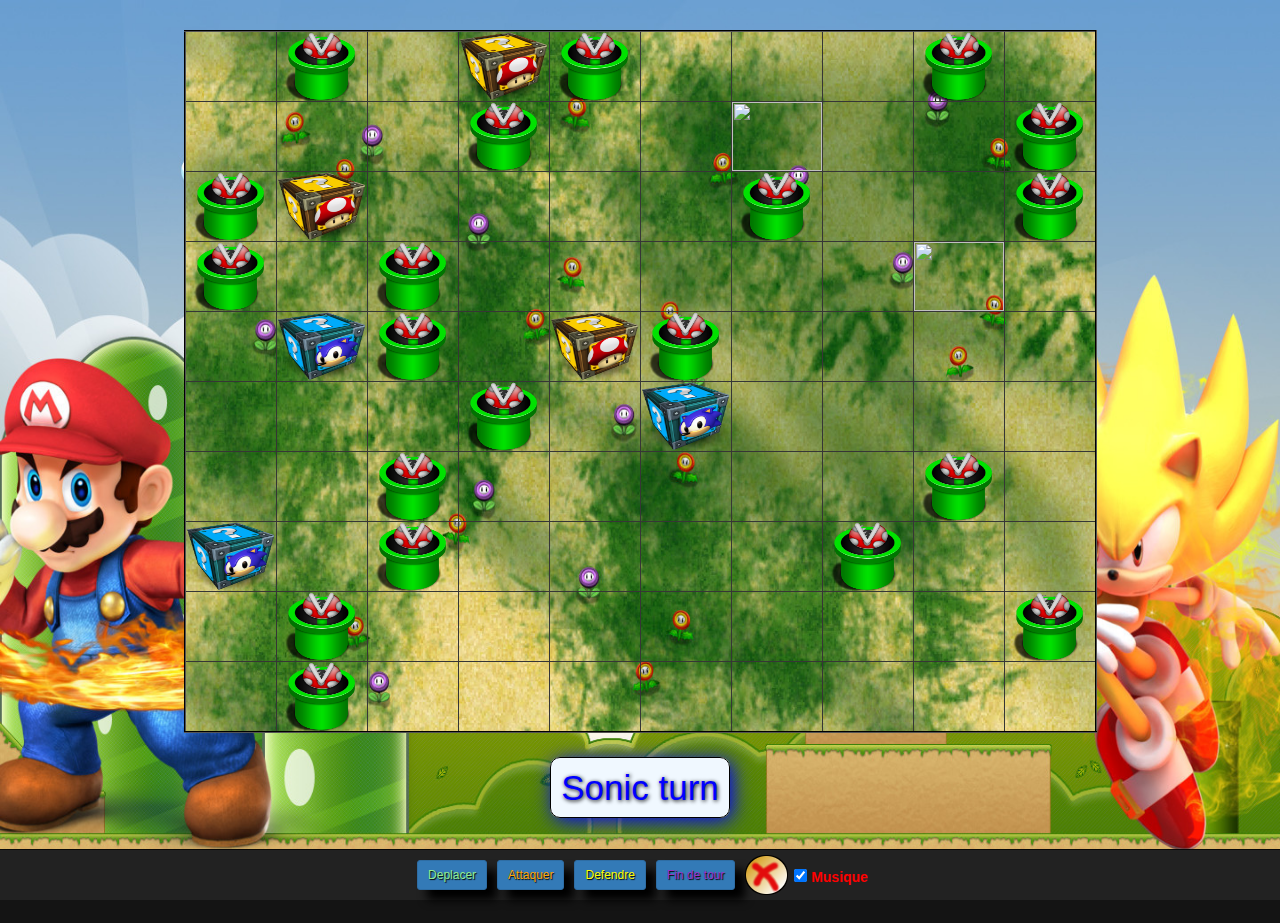
==== vue/game.html @ e8891460 "Finalisation du projet V1.0" ====
<!DOCTYPE html>
<html lang="">

<head>
    <meta charset="UTF-8">
    <meta name="viewport" content="width=device-width, initial-scale=1.0">
    <meta name="description" content="Un jeux de baston entre Mario et Sonic">
    <meta name="author" content="Nightfox26">
    <title>Mario vs Sonic</title>
    <link rel="shortcut icon" href="">
    <link rel="stylesheet" href="https://maxcdn.bootstrapcdn.com/bootstrap/3.3.6/css/bootstrap.min.css">
    <link rel="stylesheet" href="../css/style.css">

    <!--[if IE]>
        <script src="https://cdnjs.cloudflare.com/ajax/libs/html5shiv/3.7.3/html5shiv.min.js"></script>
        <script src="https://cdnjs.cloudflare.com/ajax/libs/respond.js/1.4.2/respond.min.js"></script>
    <![endif]-->
</head>

<body id="game">
    <nav class="navbar navbar-inverse navbar-fixed-bottom" role="navigation">
        <div class="container-fluid">
            <div class="navbar-header">
                <button type="button" class="navbar-toggle" data-toggle="collapse" data-target=".navbar-collapse">
                    <span class="sr-only">Toggle navigation</span>
                    <span class="icon-bar"></span>
                    <span class="icon-bar"></span>
                    <span class="icon-bar"></span>
                </button>
            </div>

            <div class="collapse navbar-collapse">
                <ul class="nav navbar-nav">
                    <li>
                        <button type="button" id='move' class="btn btn-primary btn-sm">Deplacer</button>
                    </li>
                    <li>
                        <button id='atk' class="btn btn-primary btn-sm">Attaquer</button>
                    </li>
                    <li>
                        <button id='def' class="btn btn-primary btn-sm">Defendre</button>
                    </li>
                    <li>
                        <button id='end' class="btn btn-primary btn-sm">Fin de tour</button>
                    </li>

                    <li>
                        <div><img id='weapon' class='noWeapon' src="../sprite/weapon/noWeapon.png" alt="arme" data-html="true" data-container="body" data-toggle="popover" data-placement="top" data-content="Aucune Arme" data-original-title="" title="" /></div>
                    </li>
                    <li>
                        <div id='checkMusic'>
                            <input type="checkbox" id='musique' name="musique" checked>
                            <label for="musique">Musique</label>
                        </div>
                    </li>
                </ul>

            </div>           

        </div>
    </nav>
    
    <div class="container">
        <table>

        </table>
    </div>

    <div id="turnDiv" class="container text-center">
        <p><span class='turn'></span></p>
    </div>

   <!-- Toutes les musiques ainsi que les effet sonores -->
    <audio id='bgm' autoplayy preload="metadata" loop=true>
        <source src="../sound/bgm/marioRemix.mp3" type="audio/mp3">
        <source src="../sound/bgm/marioRemix.ogg" type="audio/ogg">
    </audio>

    <audio id='soundMarioItem' preload="auto">
        <source src="../sound/effet/power-up.mp3" type="audio/mp3">
        <source src="../sound/effet/power-up.ogg" type="audio/ogg">
    </audio>

    <audio id='soundSonicItem' preload="auto">
        <source src="../sound/effet/ring.mp3" type="audio/mp3">
        <source src="../sound/effet/ring.ogg" type="audio/ogg">
    </audio>

    <audio id='soundBomb' preload="auto">
        <source src="../sound/effet/bomb.mp3" type="audio/mp3">
        <source src="../sound/effet/bomb.ogg" type="audio/ogg">
    </audio>

    <audio id='soundPutBomb' preload="auto">
        <source src="../sound/effet/setBomb.mp3" type="audio/mp3">
        <source src="../sound/effet/setBomb.ogg" type="audio/ogg">
    </audio>

    <audio id='soundAtkMario' preload="auto">
        <source src="../sound/effet/atk_Mario.mp3" type="audio/mp3">
        <source src="../sound/effet/atk_Mario.ogg" type="audio/ogg">
    </audio>

    <audio id='soundAtkSonic' preload="auto">
        <source src="../sound/effet/atk_Sonic.mp3" type="audio/mp3">
        <source src="../sound/effet/atk_Sonic.ogg" type="audio/ogg">
    </audio>

    <audio id='soundAtk' preload="auto">
        <source src="../sound/effet/atk.mp3" type="audio/mp3">
        <source src="../sound/effet/atk.ogg" type="audio/ogg">
    </audio>

    <audio id='soundBombingMario' preload="auto">
        <source src="../sound/effet/putBombMario.mp3" type="audio/mp3">
        <source src="../sound/effet/putBombMario.ogg" type="audio/ogg">
    </audio>

    <audio id='soundBombingSonic' preload="auto">
        <source src="../sound/effet/putBombSonic.mp3" type="audio/mp3">
        <source src="../sound/effet/putBombSonic.ogg" type="audio/ogg">
    </audio>

    <audio id='soundVictoryMario' preload="auto">
        <source src="../sound/bgm/MarioWin.mp3" type="audio/mp3">
        <source src="../sound/bgm/MarioWin.ogg" type="audio/ogg">
    </audio>

    <audio id='soundVictorySonic' preload="auto">
        <source src="../sound/bgm/SonicWin.mp3" type="audio/mp3">
        <source src="../sound/bgm/SonicWin.ogg" type="audio/ogg">
    </audio>

    <audio id='soundSonicWin' preload="auto">
        <source src="../sound/effet/SonicWin.mp3" type="audio/mp3">
        <source src="../sound/effet/SonicWin.ogg" type="audio/ogg">
    </audio>

    <audio id='soundMarioWin' preload="auto">
        <source src="../sound/effet/MarioWin.mp3" type="audio/mp3">
        <source src="../sound/effet/MarioWin.ogg" type="audio/ogg">
    </audio>

    <!-- Chargement des scripts -->
    <script src="https://ajax.googleapis.com/ajax/libs/jquery/2.2.0/jquery.min.js"></script>
    <script src="https://maxcdn.bootstrapcdn.com/bootstrap/3.3.6/js/bootstrap.min.js"></script>
    <script src="../configurateur.js"></script>
    <script src="../javascript/sdk.js"></script>
    <script src="../javascript/objet.js"></script>
    <script src="../javascript/map.js"></script>
    <script src="../javascript/move.js"></script>
    <script src="../javascript/atk.js"></script>
    <script src='../javascript/anim.js'></script>
    <script src='../javascript/HUD.js'></script>
    <script src='../javascript/mainAlgo.js'></script>

</body>

</html>
---- css/style.css ----
/*css de la page d'intro*/

body {
    padding-top: 0px;
    padding-bottom: 50px;
}

div.starter-template {
    padding-top: 0px;
}

#intro {
    background-image: url("../sprite/intro.jpg");
    background-size: 100% 100%;
    border: 10px black solid;
    border-radius: 50px;
}

#introTitle {
    font-size: 6em;
    text-decoration: underline;
    font-family: 'sf_collegiateregular';
    border: 3px black solid;
    background: linear-gradient(to right, rgba(255, 0, 0, 0.3), rgba(0, 0, 255, 0.3));
    border-radius: 20px;
    box-shadow: 20px 20px 10px black;
    text-shadow: 2px 2px 2px black;
}

#sonicTitle {
    color: blue;
}

#marioTitle {
    color: red;
}

button[class*="btnIntro"] {
    margin: 30px;
    box-shadow: 10px 10px 10px black;
}

#introPerso {
    width: 50%;
    height: 70%;
    background-image: url(../sprite/marioSonic.png);
    background-size: 100% 100%;
    margin: auto;
}


/*css de la page de jeux*/

html {
    background-color: rgb(20, 20, 20);
}

#title {
    text-align: center;
}

#game {
    position: relative;
    padding-top: 30px;
    background-image: url(../sprite/bg.jpg);
    background-size: 100% 100%;
    background-repeat: no-repeat;
    margin-bottom: 50px;
}

.navbar .navbar-nav {
    display: inline-block;
    padding-top: 5px;
    float: none;
}

.navbar .navbar-collapse {
    text-align: center;
}

table {
    margin: auto;
    width: 80%;
    border: 2px groove black;
    background-image: url(../sprite/bg2.jpg);
    background-size: 100% 100%;
    border-collapse: collapse;
}

td {
    text-align: center;
    border: 1px rgb(54, 54, 54) solid;
}

.depPossible {
    background-color: rgba(0, 0, 255, 0.3);
    border-color: dodgerblue;
}

.atkPossible {
    background-color: rgba(255, 0, 0, 0.3);
    border-color: orangered;
}

#turnDiv {
    margin-top: 30px;
}

span[class*="turn"] {
    padding: 10px;
    text-shadow: 1px 1px 4px black;
    background-color: aliceblue;
    font-size: 2.5em;
    border: 1px black solid;
    border-radius: 10px;
}

span[class*="turn Sonic"] {
    color: blue;
    box-shadow: 3px 3px 20px blue;
}

span[class*="turn Mario"] {
    color: red;
    box-shadow: 3px 3px 20px red;
}

#weapon {
    position: relative;
    left: 5px;
}

#checkMusic {
    margin-left: 10px;
    color: red;
    padding-top: 10px;
}

button {
    margin: 5px;
    box-shadow: 10px 10px 10px black;
    text-shadow: 1px 1px 1px black;
}

.bomb {
    position: absolute;
    z-index: 1000;
}

#Mario,
#Sonic {
    z-index: 500;
}
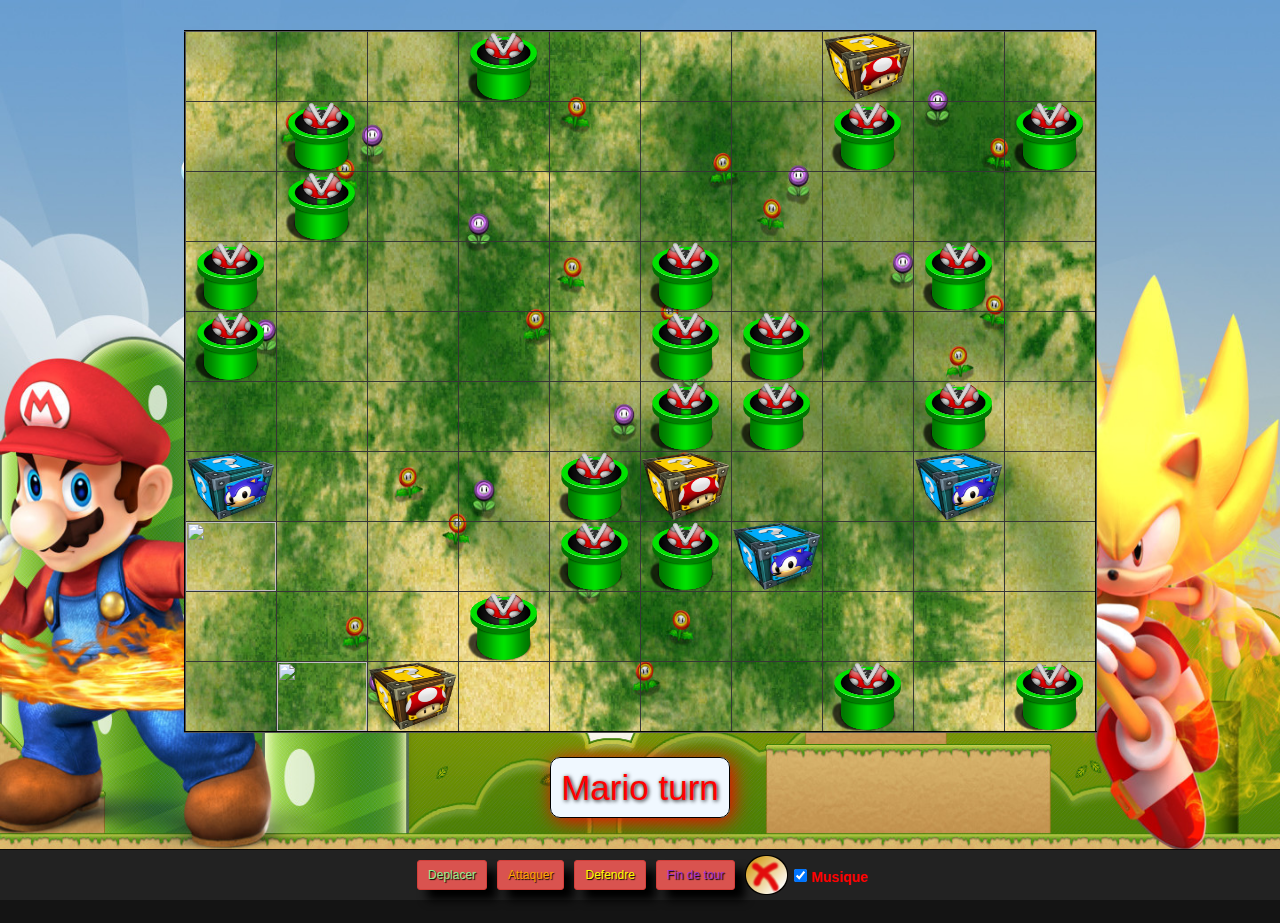
==== commit 600b876f: "ajout des screenshot et du readme" ====
--- a/vue/game.html
+++ b/vue/game.html
@@ -7,7 +7,7 @@
     <meta name="description" content="Un jeux de baston entre Mario et Sonic">
     <meta name="author" content="Nightfox26">
     <title>Mario vs Sonic</title>
-    <link rel="shortcut icon" href="">
+    <link rel="shortcut icon" href="sprite/icon.ico">
     <link rel="stylesheet" href="https://maxcdn.bootstrapcdn.com/bootstrap/3.3.6/css/bootstrap.min.css">
     <link rel="stylesheet" href="../css/style.css">
 
@@ -71,7 +71,7 @@
     </div>
 
    <!-- Toutes les musiques ainsi que les effet sonores -->
-    <audio id='bgm' autoplayy preload="metadata" loop=true>
+    <audio id='bgm' autoplay = true preload="metadata" loop=true>
         <source src="../sound/bgm/marioRemix.mp3" type="audio/mp3">
         <source src="../sound/bgm/marioRemix.ogg" type="audio/ogg">
     </audio>
